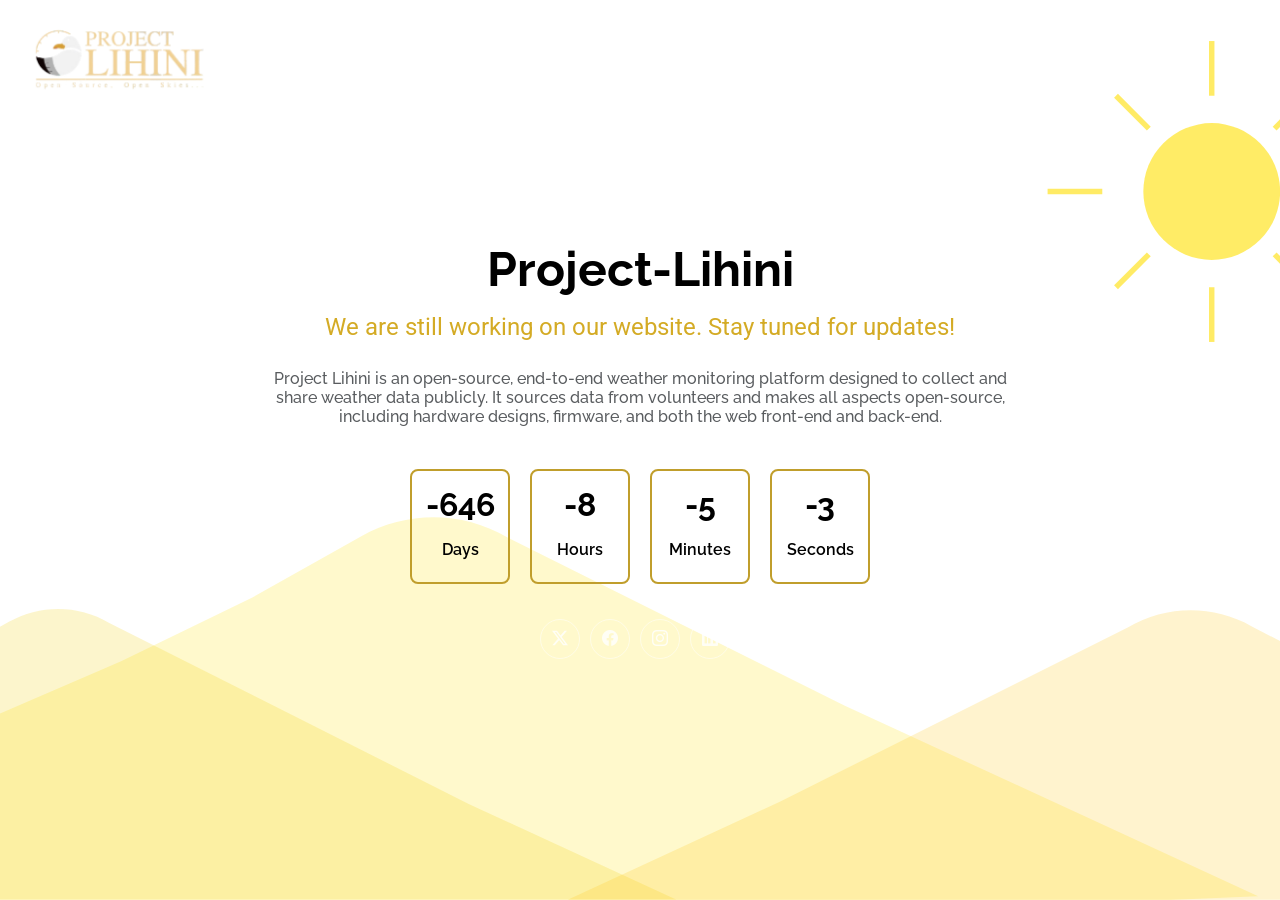
==== Project-Lihini-Coming-Soon/index.html @ 79de33c4 "Initial commit added for the under construction page" ====
<!DOCTYPE html>
<html lang="en">

<head>
  <meta charset="utf-8">
  <meta content="width=device-width, initial-scale=1.0" name="viewport">
  <title>Project-Lihini</title>
  <meta name="description" content="">
  <meta name="keywords" content="">

  <!-- Favicons -->
  <link href="assets/img/favicon.png" rel="icon">
  <link href="assets/img/apple-touch-icon.png" rel="apple-touch-icon">

  <!-- Fonts -->
  <link href="https://fonts.googleapis.com" rel="preconnect">
  <link href="https://fonts.gstatic.com" rel="preconnect" crossorigin>
  <link href="https://fonts.googleapis.com/css2?family=Roboto:ital,wght@0,100;0,300;0,400;0,500;0,700;0,900;1,100;1,300;1,400;1,500;1,700;1,900&family=Poppins:ital,wght@0,100;0,200;0,300;0,400;0,500;0,600;0,700;0,800;0,900;1,100;1,200;1,300;1,400;1,500;1,600;1,700;1,800;1,900&family=Raleway:ital,wght@0,100;0,200;0,300;0,400;0,500;0,600;0,700;0,800;0,900;1,100;1,200;1,300;1,400;1,500;1,600;1,700;1,800;1,900&display=swap" rel="stylesheet">

  <!-- Vendor CSS Files -->
  <link href="assets/vendor/bootstrap/css/bootstrap.min.css" rel="stylesheet">
  <link href="assets/vendor/bootstrap-icons/bootstrap-icons.css" rel="stylesheet">
  <link href="assets/vendor/aos/aos.css" rel="stylesheet">

  <!-- Main CSS File -->
  <link href="assets/css/main.css" rel="stylesheet">

</head>

<body class="index-page">

  <div class="bird-container bird-container-one">
    <div class="bird bird-one"></div>
 </div>        
 <div class="bird-container bird-container-two">
   <div class="bird bird-two"></div>
 </div>  
  <div class="bird-container bird-container-three">
    <div class="bird bird-three"></div>
  </div> 
  <div class="bird-container bird-container-four">
    <div class="bird bird-four"></div>
  </div>

  <header id="header" class="header d-flex align-items-center px-3 fixed-top">
    <div class="container-fluid position-relative d-flex align-items-center justify-content-between">

      <a href="index.html" class="logo d-flex align-items-center">
        <!-- Uncomment the line below if you also wish to use an image logo -->
        <img src="assets/img/logo.png" alt="">
        <!-- <h1 class="sitename">Project-Lihini</h1> -->
      </a>

      <nav id="navmenu" class="navmenu">
        <ul>
          <!-- <li><a href="#hero" class="active">Home</a></li>
          <li><a href="#about">About</a></li>
          <li><a href="#contact">Contact</a></li> -->
        </ul>
        <i class="mobile-nav-toggle d-xl-none bi bi-list"></i>
      </nav>

    </div>
  </header>

  <main class="main">

    <!-- Hero Section -->
    <section id="hero" class="hero section transparent-background">

      <div class="container text-center" data-aos="fade-up" data-aos-delay="100">
        <div class="row justify-content-center">
          <div class="col-lg-8">
            <h2>Project-Lihini<br></h2>
            <p>We are still working on our website. Stay tuned for updates!</p>
            </br>
            <h6 class="text-muted">Project Lihini is an open-source, end-to-end weather monitoring platform designed to collect and share weather data publicly. It sources data from volunteers and makes all aspects open-source, including hardware designs, firmware, and both the web front-end and back-end.</h6>
          </div>
          <div class="countdown d-flex justify-content-center" data-count="2025/03/01">
            <div>
              <h3 class="count-days">482</h3>
              <h4>Days</h4>
            </div>
            <div>
              <h3 class="count-hours">6</h3>
              <h4>Hours</h4>
            </div>
            <div>
              <h3 class="count-minutes">49</h3>
              <h4>Minutes</h4>
            </div>
            <div>
              <h3 class="count-seconds">21</h3>
              <h4>Seconds</h4>
            </div>
          </div>

          <!-- <div class="col-lg-5 hero-newsletter">
            <p>Subscribe now to get the latest updates!</p>
            <form action="forms/newsletter.php" method="post" class="php-email-form">
              <div class="newsletter-form"><input type="email" name="email"><input type="submit" value="Subscribe"></div>
              <div class="loading">Loading</div>
              <div class="error-message"></div>
              <div class="sent-message">Your subscription request has been sent. Thank you!</div>
            </form>
          </div> -->

          <div class="social-links">
            <a href="#"><i class="bi bi-twitter-x"></i></a>
            <a href="#"><i class="bi bi-facebook"></i></a>
            <a href="#"><i class="bi bi-instagram"></i></a>
            <a href="#"><i class="bi bi-linkedin"></i></a>
          </div>

        </div>
      </div>

    </section><!-- /Hero Section -->

  </main>

  <!-- Scroll Top -->
  <a href="#" id="scroll-top" class="scroll-top d-flex align-items-center justify-content-center"><i class="bi bi-arrow-up-short"></i></a>

  <!-- Preloader -->
  <div id="preloader"></div>

  <!-- Vendor JS Files -->
  <script src="assets/vendor/bootstrap/js/bootstrap.bundle.min.js"></script>
  <script src="assets/vendor/php-email-form/validate.js"></script>
  <script src="assets/vendor/aos/aos.js"></script>

  <!-- Main JS File -->
  <script src="assets/js/main.js"></script>

</body>

</html>
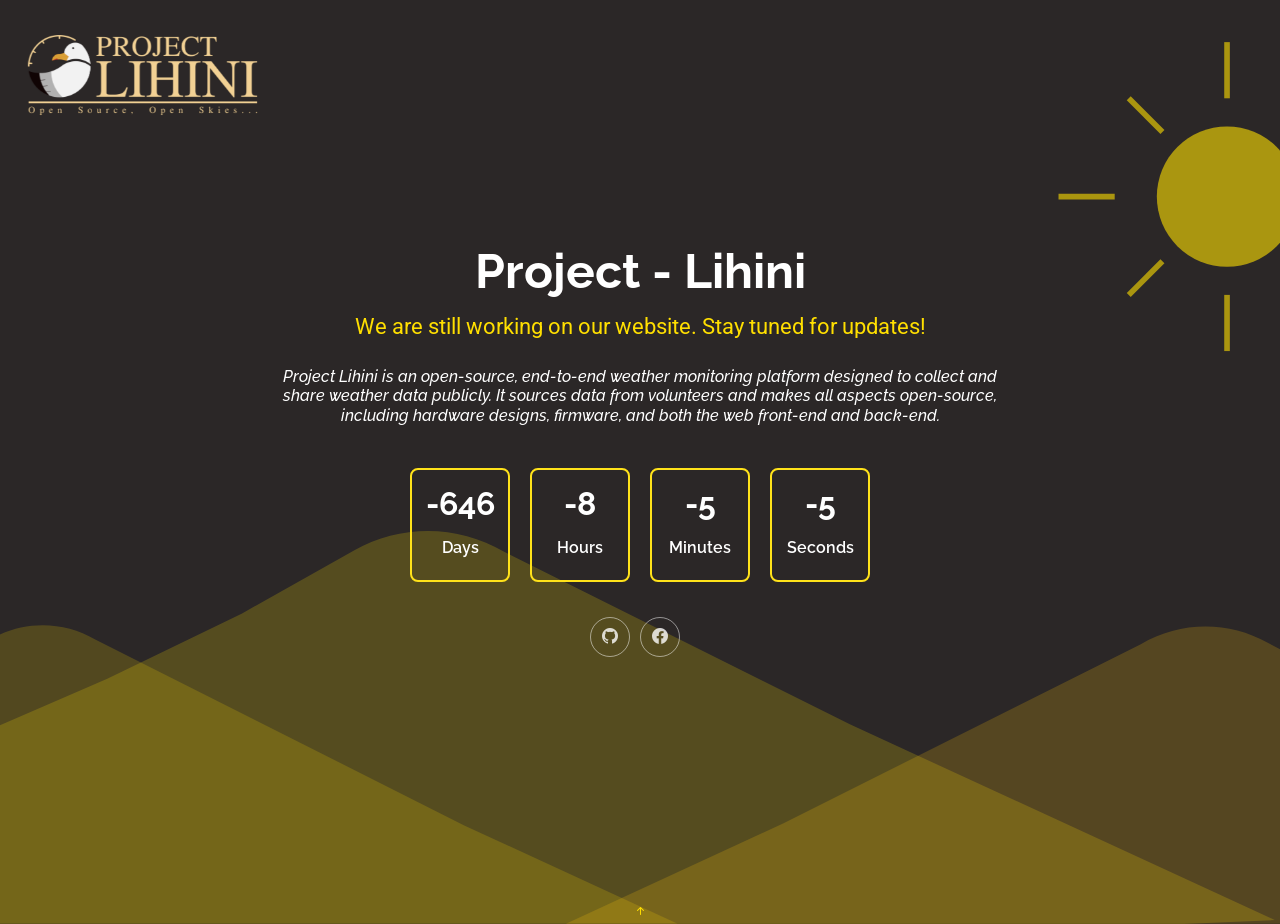
==== commit 20a49b79: "Under construction page main details are configured and website set into dark mode" ====
--- a/Project-Lihini-Coming-Soon/index.html
+++ b/Project-Lihini-Coming-Soon/index.html
@@ -9,8 +9,8 @@
   <meta name="keywords" content="">
 
   <!-- Favicons -->
-  <link href="assets/img/favicon.png" rel="icon">
-  <link href="assets/img/apple-touch-icon.png" rel="apple-touch-icon">
+  <link href="assets/img/bird.png" rel="icon">
+  <link href="assets/img/favicon.ico" rel="apple-touch-icon">
 
   <!-- Fonts -->
   <link href="https://fonts.googleapis.com" rel="preconnect">
@@ -71,10 +71,10 @@
       <div class="container text-center" data-aos="fade-up" data-aos-delay="100">
         <div class="row justify-content-center">
           <div class="col-lg-8">
-            <h2>Project-Lihini<br></h2>
+            <h2>Project - Lihini<br></h2>
             <p>We are still working on our website. Stay tuned for updates!</p>
             </br>
-            <h6 class="text-muted">Project Lihini is an open-source, end-to-end weather monitoring platform designed to collect and share weather data publicly. It sources data from volunteers and makes all aspects open-source, including hardware designs, firmware, and both the web front-end and back-end.</h6>
+            <h6 class="text-white"><i>Project Lihini is an open-source, end-to-end weather monitoring platform designed to collect and share weather data publicly. It sources data from volunteers and makes all aspects open-source, including hardware designs, firmware, and both the web front-end and back-end.</i></h6>
           </div>
           <div class="countdown d-flex justify-content-center" data-count="2025/03/01">
             <div>
@@ -95,28 +95,15 @@
             </div>
           </div>
 
-          <!-- <div class="col-lg-5 hero-newsletter">
-            <p>Subscribe now to get the latest updates!</p>
-            <form action="forms/newsletter.php" method="post" class="php-email-form">
-              <div class="newsletter-form"><input type="email" name="email"><input type="submit" value="Subscribe"></div>
-              <div class="loading">Loading</div>
-              <div class="error-message"></div>
-              <div class="sent-message">Your subscription request has been sent. Thank you!</div>
-            </form>
-          </div> -->
-
           <div class="social-links">
-            <a href="#"><i class="bi bi-twitter-x"></i></a>
+            <a href="#"><i class="bi bi-github"></i></a>
             <a href="#"><i class="bi bi-facebook"></i></a>
-            <a href="#"><i class="bi bi-instagram"></i></a>
-            <a href="#"><i class="bi bi-linkedin"></i></a>
           </div>
 
         </div>
       </div>
 
     </section><!-- /Hero Section -->
-
   </main>
 
   <!-- Scroll Top -->
@@ -134,5 +121,4 @@
   <script src="assets/js/main.js"></script>
 
 </body>
-
 </html>
--- a/Project-Lihini-Coming-Soon/assets/css/main.css
+++ b/Project-Lihini-Coming-Soon/assets/css/main.css
@@ -0,0 +1,734 @@
+/* Fonts */
+:root {
+  --default-font: "Roboto",  system-ui, -apple-system, "Segoe UI", Roboto, "Helvetica Neue", Arial, "Noto Sans", "Liberation Sans", sans-serif, "Apple Color Emoji", "Segoe UI Emoji", "Segoe UI Symbol", "Noto Color Emoji";
+  --heading-font: "Raleway",  sans-serif;
+  --nav-font: "Poppins",  sans-serif;
+}
+
+/* Global Colors - The following color variables are used throughout the website. Updating them here will change the color scheme of the entire website */
+:root { 
+  --background-color: #ffffff; /* Background color for the entire website, including individual sections */
+  --default-color: #ffffff; /* Default color used for the majority of the text content across the entire website */
+  --heading-color: #000000; /* Color for headings, subheadings and title throughout the website */
+  --accent-color: #ffdf00; /* Accent color that represents your brand on the website. It's used for buttons, links, and other elements that need to stand out */
+  --surface-color: #ffffff; /* The surface color is used as a background of boxed elements within sections, such as cards, icon boxes, or other elements that require a visual separation from the global background. */
+  --contrast-color: #ffffff; /* Contrast color for text, ensuring readability against backgrounds of accent, heading, or default colors. */
+}
+
+/* Nav Menu Colors - The following color variables are used specifically for the navigation menu. They are separate from the global colors to allow for more customization options */
+:root {
+  --nav-color: #ffffff;  /* The default color of the main navmenu links */
+  --nav-hover-color: #552424; /* Applied to main navmenu links when they are hovered over or active */
+  --nav-mobile-background-color: #384a59; /* Used as the background color for mobile navigation menu */
+  --nav-dropdown-background-color: #566c7f; /* Used as the background color for dropdown items that appear when hovering over primary navigation items */
+  --nav-dropdown-color: #ffffff; /* Used for navigation links of the dropdown items in the navigation menu. */
+  --nav-dropdown-hover-color: #24b7a4; /* Similar to --nav-hover-color, this color is applied to dropdown navigation links when they are hovered over. */
+}
+
+/* Color Presets - These classes override global colors when applied to any section or element, providing reuse of the sam color scheme. */
+
+.light-background {
+  --background-color: #f9f9f9;
+  --surface-color: #ffffff;
+}
+
+.dark-background {
+  --background-color: #060606;
+  --default-color: #ffffff;
+  --heading-color: #ffffff;
+  --surface-color: #252525;
+  --contrast-color: #ffffff;
+}
+
+.transparent-background {
+  --background-color: rgba(255, 255, 255, 0);
+}
+
+/* Smooth scroll */
+:root {
+  scroll-behavior: smooth;
+}
+
+/*--------------------------------------------------------------
+# General Styling & Shared Classes
+--------------------------------------------------------------*/
+body {
+  color: var(--default-color);
+  background-color: var(--background-color);
+  font-family: var(--default-font);
+  background: url(../img/weather.svg) top center no-repeat;
+  background-size: cover;
+  position: relative;
+  overflow: hidden;
+}
+
+body::before {
+  content: "";
+  position: absolute;
+  left: 0;
+  right: 0;
+  top: 0;
+  bottom: 0;
+  /* background: rgba(49, 71, 89, 0.3); */
+}
+
+@media (min-width: 1366px) {
+  body {
+    background-attachment: fixed;
+  }
+}
+
+a {
+  color: var(--accent-color);
+  text-decoration: none;
+  transition: 0.3s;
+}
+
+a:hover {
+  color: color-mix(in srgb, var(--accent-color), transparent 25%);
+  text-decoration: none;
+}
+
+h1,
+h2,
+h3,
+h4,
+h5,
+h6 {
+  color: var(--heading-color);
+  font-family: var(--heading-font);
+}
+
+/* ----------------------
+Bird Animation
+---------------------- */
+
+.bird{
+  background-image: url('https://s3-us-west-2.amazonaws.com/s.cdpn.io/174479/bird-cells-new.svg');
+  filter: invert(63%) sepia(79%) saturate(584%) hue-rotate(354deg) brightness(93%) contrast(99%);
+  color: rgb(185, 147, 20);
+  background-size: auto 100%;
+  width: 88px;
+  height: 125px;
+  will-change: background-position;
+
+  animation-name: fly-cycle;
+  animation-timing-function: steps(10);
+  animation-iteration-count: infinite;
+}
+
+.bird-one{
+  animation-duration: 1s;
+  animation-delay: -0.5s;
+
+}
+.bird-two{
+  animation-duration: 0.9;
+  animation-delay: -0.75.s;
+
+}
+.bird-three{
+  animation-duration:1.25s;
+  animation-delay: -0.25s
+
+}
+.bird-four{
+  animation-duration: 1.1s;
+  animation-delay: -0.5s;
+}
+
+.bird-container {
+position: absolute;
+top: 10%;
+left: -3%;
+transform: scale(0) translateX(-10vw);
+will-change: transform;
+
+animation-name: fly-right-one;
+animation-timing-function: linear;
+animation-iteration-count: infinite;
+}
+
+.bird-container-one{
+animation-duration: 15s;
+animation-delay: 0;
+}
+
+.bird-container-two{
+animation-duration: 16s;
+animation-delay: 1s;
+}
+
+.bird-container-three{
+animation-duration: 14.6s;
+animation-delay: 9.5s;
+}
+
+.bird-container-four {
+  animation-duration: 16s;
+  animation-delay: 10.25s;
+}
+/* @keyframes fly-cycle {
+  100%{
+      background-position: -3600px 0;
+  }
+} */
+@keyframes fly-cycle {
+
+100% {
+  background-position: -900px 0;
+}
+
+}
+
+@keyframes fly-right-one {
+
+0% {
+  transform: scale(0.3) translateX(-10vw);
+}
+
+10% {
+  transform: translateY(2vh) translateX(10vw) scale(0.4);
+}
+
+20% {
+  transform: translateY(0vh) translateX(30vw) scale(0.5);
+}
+
+30% {
+  transform: translateY(4vh) translateX(50vw) scale(0.6);
+}
+
+40% {
+  transform: translateY(2vh) translateX(70vw) scale(0.6);
+}
+
+50% {
+  transform: translateY(0vh) translateX(90vw) scale(0.6);
+}
+
+60% {
+  transform: translateY(0vh) translateX(110vw) scale(0.6);
+}
+
+100% {
+  transform: translateY(0vh) translateX(110vw) scale(0.6);
+}
+
+}
+
+@keyframes fly-right-two {
+
+0% {
+  transform: translateY(-2vh) translateX(-10vw) scale(0.5);
+}
+
+10% {
+  transform: translateY(0vh) translateX(10vw) scale(0.4);
+}
+
+20% {
+  transform: translateY(-4vh) translateX(30vw) scale(0.6);
+}
+
+30% {
+  transform: translateY(1vh) translateX(50vw) scale(0.45);
+}
+
+40% {
+  transform: translateY(-2.5vh) translateX(70vw) scale(0.5);
+}
+
+50% {
+  transform: translateY(0vh) translateX(90vw) scale(0.45);
+}
+
+51% {
+  transform: translateY(0vh) translateX(110vw) scale(0.45);
+}
+
+100% {
+  transform: translateY(0vh) translateX(110vw) scale(0.45);
+}
+
+}
+
+/*--------------------------------------------------------------
+# Global Header
+--------------------------------------------------------------*/
+.header {
+  --background-color: rgba(255, 255, 255, 0);
+  color: var(--default-color);
+  background-color: var(--background-color);
+  padding: 15px 0;
+  transition: all 0.5s;
+  z-index: 997;
+}
+
+.header .logo {
+  line-height: 1;
+  margin: 20px 0 0 0;
+}
+
+.header .logo img {
+  max-height: 80px;
+  margin-right: 8px;
+}
+
+.header .logo h1 {
+  font-size: 30px;
+  margin: 0;
+  font-weight: 700;
+  color: var(--heading-color);
+}
+
+/*--------------------------------------------------------------
+# Navigation Menu
+--------------------------------------------------------------*/
+/* Navmenu - Desktop */
+@media (min-width: 1200px) {
+  .navmenu {
+    padding: 0;
+  }
+
+  .navmenu ul {
+    margin: 0;
+    padding: 0;
+    display: flex;
+    list-style: none;
+    align-items: center;
+  }
+
+  .navmenu li {
+    position: relative;
+  }
+
+  .navmenu a,
+  .navmenu a:focus {
+    color: var(--nav-color);
+    padding: 18px 15px;
+    font-size: 16px;
+    font-family: var(--nav-font);
+    font-weight: 400;
+    display: flex;
+    align-items: center;
+    justify-content: space-between;
+    white-space: nowrap;
+    transition: 0.3s;
+  }
+
+  .navmenu a i,
+  .navmenu a:focus i {
+    font-size: 12px;
+    line-height: 0;
+    margin-left: 5px;
+    transition: 0.3s;
+  }
+
+  .navmenu li:last-child a {
+    padding-right: 0;
+  }
+
+  .navmenu li:hover>a,
+  .navmenu .active,
+  .navmenu .active:focus {
+    color: var(--nav-hover-color);
+  }
+
+  .navmenu .dropdown ul {
+    margin: 0;
+    padding: 10px 0;
+    background: var(--nav-dropdown-background-color);
+    display: block;
+    position: absolute;
+    visibility: hidden;
+    left: 14px;
+    top: 130%;
+    opacity: 0;
+    transition: 0.3s;
+    border-radius: 4px;
+    z-index: 99;
+    box-shadow: 0px 0px 30px rgba(0, 0, 0, 0.1);
+  }
+
+  .navmenu .dropdown ul li {
+    min-width: 200px;
+  }
+
+  .navmenu .dropdown ul a {
+    padding: 10px 20px;
+    font-size: 15px;
+    text-transform: none;
+    color: var(--nav-dropdown-color);
+  }
+
+  .navmenu .dropdown ul a i {
+    font-size: 12px;
+  }
+
+  .navmenu .dropdown ul a:hover,
+  .navmenu .dropdown ul .active:hover,
+  .navmenu .dropdown ul li:hover>a {
+    color: var(--nav-dropdown-hover-color);
+  }
+
+  .navmenu .dropdown:hover>ul {
+    opacity: 1;
+    top: 100%;
+    visibility: visible;
+  }
+
+  .navmenu .dropdown .dropdown ul {
+    top: 0;
+    left: -90%;
+    visibility: hidden;
+  }
+
+  .navmenu .dropdown .dropdown:hover>ul {
+    opacity: 1;
+    top: 0;
+    left: -100%;
+    visibility: visible;
+  }
+}
+
+/* Navmenu - Mobile */
+@media (max-width: 1199px) {
+  .mobile-nav-toggle {
+    color: var(--nav-color);
+    font-size: 28px;
+    line-height: 0;
+    margin-right: 10px;
+    cursor: pointer;
+    transition: color 0.3s;
+  }
+
+  .navmenu {
+    padding: 0;
+    z-index: 9997;
+  }
+
+  .navmenu ul {
+    display: none;
+    list-style: none;
+    position: absolute;
+    inset: 60px 20px 20px 20px;
+    padding: 10px 0;
+    margin: 0;
+    border-radius: 6px;
+    background-color: var(--nav-mobile-background-color);
+    overflow-y: auto;
+    transition: 0.3s;
+    z-index: 9998;
+    box-shadow: 0px 0px 30px rgba(0, 0, 0, 0.1);
+  }
+
+  .navmenu a,
+  .navmenu a:focus {
+    color: var(--nav-dropdown-color);
+    padding: 10px 20px;
+    font-family: var(--nav-font);
+    font-size: 17px;
+    font-weight: 500;
+    display: flex;
+    align-items: center;
+    justify-content: space-between;
+    white-space: nowrap;
+    transition: 0.3s;
+  }
+
+  .navmenu a i,
+  .navmenu a:focus i {
+    font-size: 12px;
+    line-height: 0;
+    margin-left: 5px;
+    width: 30px;
+    height: 30px;
+    display: flex;
+    align-items: center;
+    justify-content: center;
+    border-radius: 50%;
+    transition: 0.3s;
+    background-color: color-mix(in srgb, var(--accent-color), transparent 90%);
+  }
+
+  .navmenu a i:hover,
+  .navmenu a:focus i:hover {
+    background-color: var(--accent-color);
+    color: var(--contrast-color);
+  }
+
+  .navmenu a:hover,
+  .navmenu .active,
+  .navmenu .active:focus {
+    color: var(--nav-dropdown-hover-color);
+  }
+
+  .navmenu .active i,
+  .navmenu .active:focus i {
+    background-color: var(--accent-color);
+    color: var(--contrast-color);
+    transform: rotate(180deg);
+  }
+
+  .navmenu .dropdown ul {
+    position: static;
+    display: none;
+    z-index: 99;
+    padding: 10px 0;
+    margin: 10px 20px;
+    background-color: var(--nav-dropdown-background-color);
+    border: 1px solid color-mix(in srgb, var(--default-color), transparent 90%);
+    box-shadow: none;
+    transition: all 0.5s ease-in-out;
+  }
+
+  .navmenu .dropdown ul ul {
+    background-color: rgba(33, 37, 41, 0.1);
+  }
+
+  .navmenu .dropdown>.dropdown-active {
+    display: block;
+    background-color: rgba(33, 37, 41, 0.03);
+  }
+
+  .mobile-nav-active {
+    overflow: hidden;
+  }
+
+  .mobile-nav-active .mobile-nav-toggle {
+    color: #fff;
+    position: absolute;
+    font-size: 32px;
+    top: 15px;
+    right: 15px;
+    margin-right: 0;
+    z-index: 9999;
+  }
+
+  .mobile-nav-active .navmenu {
+    position: fixed;
+    overflow: hidden;
+    inset: 0;
+    background: rgba(33, 37, 41, 0.8);
+    transition: 0.3s;
+  }
+
+  .mobile-nav-active .navmenu>ul {
+    display: block;
+  }
+}
+
+/*--------------------------------------------------------------
+# Global Footer
+--------------------------------------------------------------*/
+.footer {
+  --background-color: rgba(255, 255, 255, 0);
+  color: var(--default-color);
+  background-color: var(--background-color);
+  font-size: 14px;
+  padding: 40px 0 0 0;
+  position: relative;
+}
+
+.footer .icon {
+  color: var(--accent-color);
+  margin-right: 15px;
+  font-size: 24px;
+  line-height: 0;
+}
+
+.footer h4 {
+  font-size: 16px;
+  font-weight: 700;
+  margin-bottom: 15px;
+}
+
+.footer .address p {
+  margin-bottom: 0px;
+}
+
+.footer .social-links a {
+  display: flex;
+  align-items: center;
+  justify-content: center;
+  width: 40px;
+  height: 40px;
+  border-radius: 50%;
+  border: 1px solid color-mix(in srgb, var(--default-color), transparent 50%);
+  font-size: 16px;
+  color: color-mix(in srgb, var(--default-color), transparent 50%);
+  margin-right: 10px;
+  transition: 0.3s;
+}
+
+.footer .social-links a:hover {
+  color: var(--accent-color);
+  border-color: var(--accent-color);
+}
+
+.footer .copyright {
+  padding: 25px 0;
+  border-top: 1px solid color-mix(in srgb, var(--default-color), transparent 90%);
+}
+
+.footer .copyright p {
+  margin-bottom: 0;
+}
+
+.footer .credits {
+  margin-top: 5px;
+  font-size: 13px;
+}
+
+/*--------------------------------------------------------------
+# Preloader
+--------------------------------------------------------------*/
+#preloader {
+  position: fixed;
+  inset: 0;
+  z-index: 999999;
+  overflow: hidden;
+  background: var(--background-color);
+  transition: all 0.6s ease-out;
+}
+
+#preloader:before {
+  content: "";
+  position: fixed;
+  top: calc(50% - 30px);
+  left: calc(50% - 30px);
+  border: 6px solid #ffffff;
+  border-color: var(--accent-color) transparent var(--accent-color) transparent;
+  border-radius: 50%;
+  width: 60px;
+  height: 60px;
+  animation: animate-preloader 1.5s linear infinite;
+}
+
+@keyframes animate-preloader {
+  0% {
+    transform: rotate(0deg);
+  }
+
+  100% {
+    transform: rotate(360deg);
+  }
+}
+
+/*--------------------------------------------------------------
+# Disable aos animation delay on mobile devices
+--------------------------------------------------------------*/
+@media screen and (max-width: 768px) {
+  [data-aos-delay] {
+    transition-delay: 0 !important;
+  }
+}
+
+/*--------------------------------------------------------------
+# Hero Section
+--------------------------------------------------------------*/
+.hero {
+  --background-color: rgba(255, 255, 255, 0);
+  width: 100%;
+  min-height: 100vh;
+  position: relative;
+  padding: 80px 0;
+  display: flex;
+  align-items: center;
+  justify-content: center;
+}
+
+.hero h2 {
+  margin: 0;
+  font-size: 48px;
+  font-weight: 700;
+  color: white;
+}
+
+.hero p {
+  margin: 10px 0 0 0;
+  font-size: 22px;
+  /* color: var(--heading-color); */
+  color: #ffdf00;
+}
+
+@media (max-width: 768px) {
+  .hero h2 {
+    font-size: 32px;
+  }
+
+  .hero p {
+    font-size: 18px;
+  }
+}
+
+.hero .countdown {
+  margin-top: 25px;
+}
+
+.hero .countdown div {
+  text-align: center;
+  border: 2px solid color-mix(in srgb, var(--default-color), #ffdf00 90%);
+  border-radius: 8px;
+  margin: 10px 10px;
+  width: 100px;
+  padding: 15px 0;
+}
+
+.hero .countdown div h3 {
+  font-weight: 700;
+  font-size: 32px;
+  margin-bottom: 15px;
+  color: #ffffff;
+}
+
+.hero .countdown div h4 {
+  font-size: 16px;
+  font-weight: 600;
+  color: #ffffff;
+}
+
+@media (max-width: 575px) {
+  .hero .countdown div {
+    width: 70px;
+    padding: 10px 0;
+    margin: 10px 8px;
+  }
+
+  .hero .countdown div h3 {
+    font-size: 28px;
+    margin-bottom: 10px;
+  }
+
+  .hero .countdown div h4 {
+    font-size: 14px;
+    font-weight: 500;
+  }
+}
+
+.hero .social-links {
+  margin-top: 25px;
+  display: flex;
+  align-items: center;
+  justify-content: center;
+}
+
+.hero .social-links a {
+  display: flex;
+  align-items: center;
+  justify-content: center;
+  width: 40px;
+  height: 40px;
+  border-radius: 50%;
+  border: 1px solid color-mix(in srgb, var(--default-color), transparent 50%);
+  font-size: 16px;
+  color: color-mix(in srgb, var(--default-color), transparent 20%);
+  margin-right: 10px;
+  transition: 0.3s;
+}
+
+.hero .social-links a:hover {
+  color: var(--accent-color);
+  border-color: var(--accent-color);
+}
